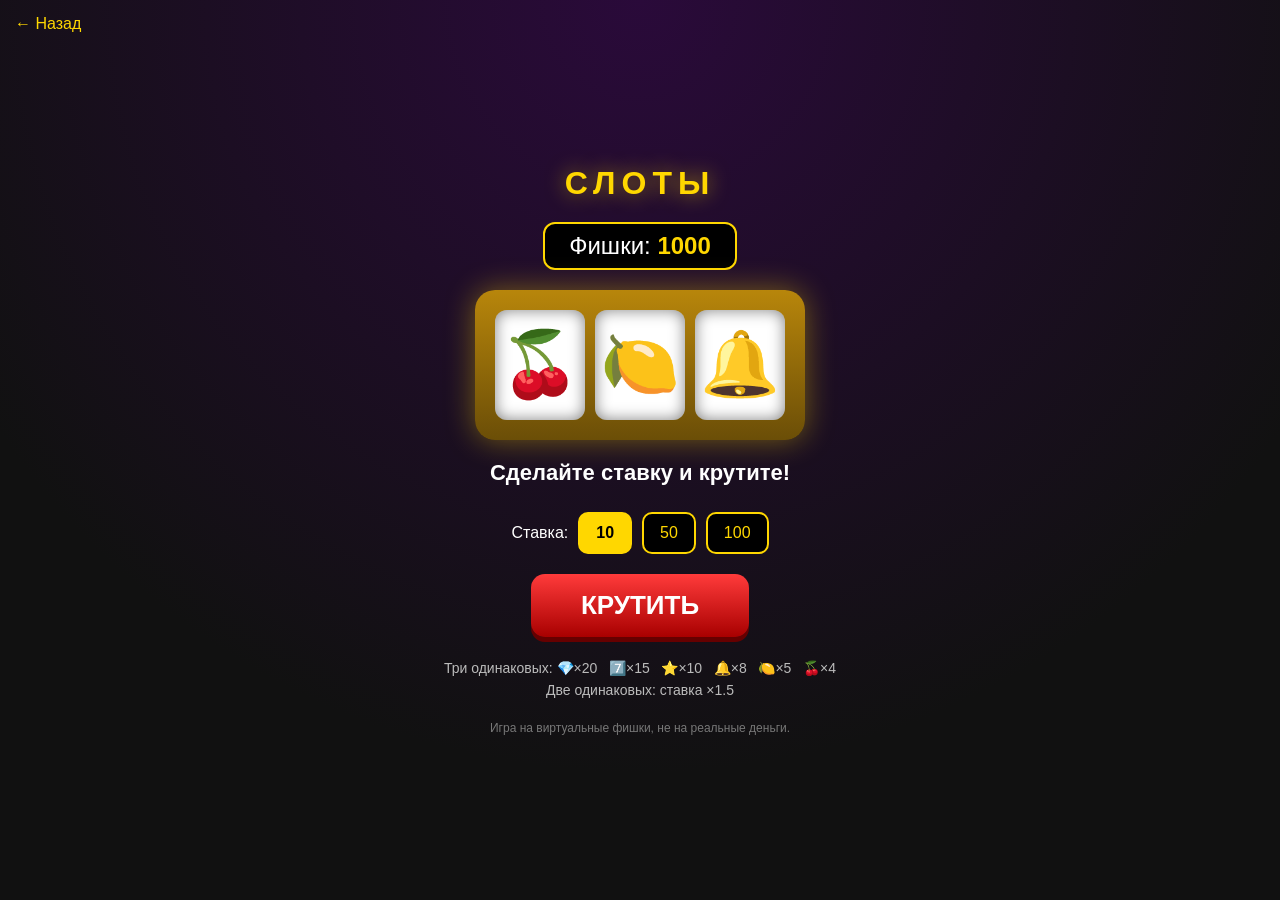
==== casino.html @ deddad91 "Create casino.html" ====
<!DOCTYPE html>
<html lang="ru">
<head>
  <meta charset="UTF-8">
  <meta name="viewport" content="width=device-width, initial-scale=1.0">
  <title>Казино — Слоты</title>
  <style>
    * { margin: 0; padding: 0; box-sizing: border-box; }

    body {
      min-height: 100vh;
      display: flex;
      flex-direction: column;
      align-items: center;
      justify-content: center;
      gap: 20px;
      padding: 20px;
      background: radial-gradient(circle at top, #2a0a3a, #111 70%);
      font-family: Arial, sans-serif;
      color: #fff;
    }

    .back {
      position: absolute;
      top: 15px;
      left: 15px;
      color: gold;
      text-decoration: none;
      font-size: 16px;
    }

    h1 {
      color: gold;
      letter-spacing: 6px;
      text-transform: uppercase;
      text-shadow: 0 0 20px rgba(255, 215, 0, 0.6);
    }

    .balance {
      font-size: 24px;
      background: #000;
      border: 2px solid gold;
      border-radius: 12px;
      padding: 8px 24px;
    }

    .balance span { color: gold; font-weight: bold; }

    .machine {
      display: flex;
      gap: 10px;
      padding: 20px;
      background: linear-gradient(#b8860b, #6b4e07);
      border-radius: 20px;
      box-shadow: 0 0 30px rgba(255, 215, 0, 0.4);
    }

    .reel {
      width: 90px;
      height: 110px;
      display: flex;
      align-items: center;
      justify-content: center;
      font-size: 64px;
      background: #fff;
      border-radius: 12px;
      box-shadow: inset 0 0 15px rgba(0, 0, 0, 0.5);
    }

    .reel.spinning { filter: blur(1.5px); }

    .message {
      min-height: 32px;
      font-size: 22px;
      font-weight: bold;
      text-align: center;
    }

    .win { color: #4cff6a; }
    .lose { color: #ff6b6b; }

    .bets { display: flex; gap: 10px; align-items: center; }

    .bets button {
      padding: 10px 16px;
      font-size: 16px;
      border: 2px solid gold;
      border-radius: 10px;
      background: #000;
      color: gold;
      cursor: pointer;
    }

    .bets button.active { background: gold; color: #000; font-weight: bold; }

    #spin, #reset {
      padding: 16px 50px;
      font-size: 26px;
      font-weight: bold;
      text-transform: uppercase;
      border: none;
      border-radius: 14px;
      background: linear-gradient(#ff3b3b, #a80000);
      color: #fff;
      cursor: pointer;
      box-shadow: 0 5px 0 #600;
    }

    #spin:active { transform: translateY(4px); box-shadow: 0 1px 0 #600; }
    #spin:disabled { opacity: 0.5; cursor: not-allowed; }
    #reset { display: none; font-size: 18px; padding: 12px 30px; }

    .table {
      font-size: 14px;
      color: #bbb;
      text-align: center;
      line-height: 1.6;
    }

    .note { font-size: 12px; color: #777; }
  </style>
</head>
<body>
  <a class="back" href="index.html">← Назад</a>

  <h1>Слоты</h1>

  <div class="balance">Фишки: <span id="balance">1000</span></div>

  <div class="machine">
    <div class="reel" id="r0">🍒</div>
    <div class="reel" id="r1">🍋</div>
    <div class="reel" id="r2">🔔</div>
  </div>

  <div class="message" id="message">Сделайте ставку и крутите!</div>

  <div class="bets">
    Ставка:
    <button data-bet="10" class="active">10</button>
    <button data-bet="50">50</button>
    <button data-bet="100">100</button>
  </div>

  <button id="spin">Крутить</button>
  <button id="reset">Получить 1000 фишек</button>

  <div class="table">
    Три одинаковых: 💎×20 &nbsp; 7️⃣×15 &nbsp; ⭐×10 &nbsp; 🔔×8 &nbsp; 🍋×5 &nbsp; 🍒×4<br>
    Две одинаковых: ставка ×1.5
  </div>

  <div class="note">Игра на виртуальные фишки, не на реальные деньги.</div>

  <script>
    const symbols = ['🍒', '🍋', '🔔', '⭐', '7️⃣', '💎'];
    const multipliers = { '💎': 20, '7️⃣': 15, '⭐': 10, '🔔': 8, '🍋': 5, '🍒': 4 };

    let balance = parseInt(localStorage.getItem('casinoBalance')) || 1000;
    let bet = 10;
    let spinning = false;

    const balanceEl = document.getElementById('balance');
    const messageEl = document.getElementById('message');
    const spinBtn = document.getElementById('spin');
    const resetBtn = document.getElementById('reset');
    const reels = [0, 1, 2].map(i => document.getElementById('r' + i));
    const betButtons = document.querySelectorAll('.bets button');

    function randomSymbol() {
      return symbols[Math.floor(Math.random() * symbols.length)];
    }

    function updateBalance() {
      balanceEl.textContent = balance;
      localStorage.setItem('casinoBalance', balance);
      if (balance < 10) {
        spinBtn.style.display = 'none';
        resetBtn.style.display = 'inline-block';
        messageEl.className = 'message lose';
        messageEl.textContent = 'Фишки закончились!';
      } else {
        spinBtn.style.display = 'inline-block';
        resetBtn.style.display = 'none';
      }
    }

    betButtons.forEach(btn => {
      btn.addEventListener('click', () => {
        if (spinning) return;
        bet = parseInt(btn.dataset.bet);
        betButtons.forEach(b => b.classList.remove('active'));
        btn.classList.add('active');
      });
    });

    spinBtn.addEventListener('click', () => {
      if (spinning) return;
      if (bet > balance) {
        messageEl.className = 'message lose';
        messageEl.textContent = 'Не хватает фишек для такой ставки';
        return;
      }

      spinning = true;
      spinBtn.disabled = true;
      balance -= bet;
      updateBalance();
      messageEl.className = 'message';
      messageEl.textContent = 'Крутим...';

      const results = [randomSymbol(), randomSymbol(), randomSymbol()];
      const stopTimes = [800, 1300, 1800];

      reels.forEach((reel, i) => {
        reel.classList.add('spinning');
        const timer = setInterval(() => {
          reel.textContent = randomSymbol();
        }, 70);

        setTimeout(() => {
          clearInterval(timer);
          reel.classList.remove('spinning');
          reel.textContent = results[i];
          if (i === 2) finish(results);
        }, stopTimes[i]);
      });
    });

    function finish(r) {
      let win = 0;

      if (r[0] === r[1] && r[1] === r[2]) {
        win = bet * multipliers[r[0]];
      } else if (r[0] === r[1] || r[1] === r[2] || r[0] === r[2]) {
        win = Math.round(bet * 1.5);
      }

      if (win > 0) {
        balance += win;
        messageEl.className = 'message win';
        messageEl.textContent = '🎉 Выигрыш: ' + win + ' фишек!';
      } else {
        messageEl.className = 'message lose';
        messageEl.textContent = 'Не повезло, попробуйте ещё';
      }

      spinning = false;
      spinBtn.disabled = false;
      updateBalance();
    }

    resetBtn.addEventListener('click', () => {
      balance = 1000;
      messageEl.className = 'message';
      messageEl.textContent = 'Сделайте ставку и крутите!';
      updateBalance();
    });

    updateBalance();
  </script>
</body>
</html>
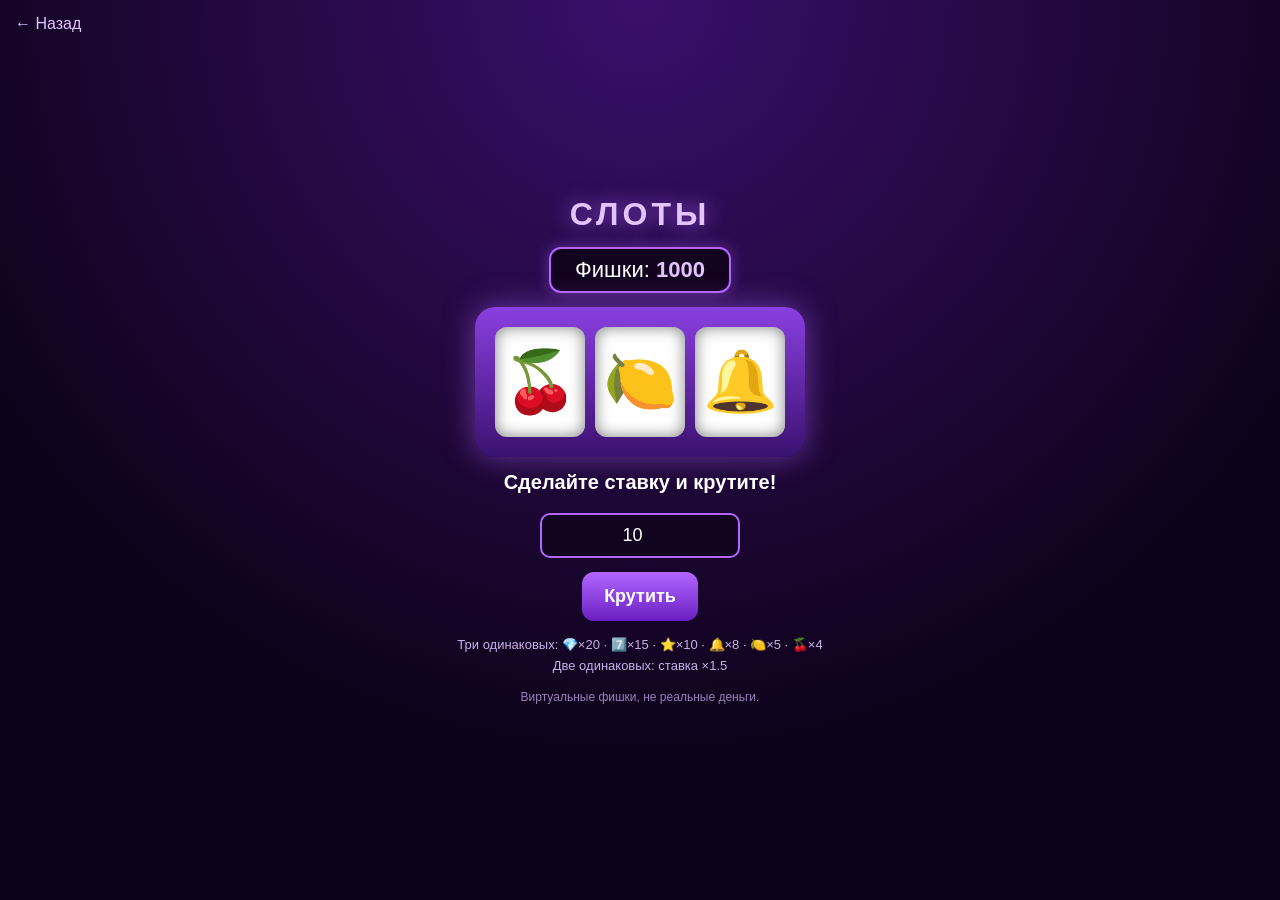
==== commit f7486d7d: "Update casino.html" ====
--- a/casino.html
+++ b/casino.html
@@ -3,261 +3,67 @@
 <head>
   <meta charset="UTF-8">
   <meta name="viewport" content="width=device-width, initial-scale=1.0">
-  <title>Казино — Слоты</title>
+  <title>Слоты</title>
+  <link rel="stylesheet" href="style.css">
   <style>
-    * { margin: 0; padding: 0; box-sizing: border-box; }
-
-    body {
-      min-height: 100vh;
-      display: flex;
-      flex-direction: column;
-      align-items: center;
-      justify-content: center;
-      gap: 20px;
-      padding: 20px;
-      background: radial-gradient(circle at top, #2a0a3a, #111 70%);
-      font-family: Arial, sans-serif;
-      color: #fff;
-    }
-
-    .back {
-      position: absolute;
-      top: 15px;
-      left: 15px;
-      color: gold;
-      text-decoration: none;
-      font-size: 16px;
-    }
-
-    h1 {
-      color: gold;
-      letter-spacing: 6px;
-      text-transform: uppercase;
-      text-shadow: 0 0 20px rgba(255, 215, 0, 0.6);
-    }
-
-    .balance {
-      font-size: 24px;
-      background: #000;
-      border: 2px solid gold;
-      border-radius: 12px;
-      padding: 8px 24px;
-    }
-
-    .balance span { color: gold; font-weight: bold; }
-
-    .machine {
-      display: flex;
-      gap: 10px;
-      padding: 20px;
-      background: linear-gradient(#b8860b, #6b4e07);
-      border-radius: 20px;
-      box-shadow: 0 0 30px rgba(255, 215, 0, 0.4);
-    }
-
-    .reel {
-      width: 90px;
-      height: 110px;
-      display: flex;
-      align-items: center;
-      justify-content: center;
-      font-size: 64px;
-      background: #fff;
-      border-radius: 12px;
-      box-shadow: inset 0 0 15px rgba(0, 0, 0, 0.5);
-    }
-
-    .reel.spinning { filter: blur(1.5px); }
-
-    .message {
-      min-height: 32px;
-      font-size: 22px;
-      font-weight: bold;
-      text-align: center;
-    }
-
-    .win { color: #4cff6a; }
-    .lose { color: #ff6b6b; }
-
-    .bets { display: flex; gap: 10px; align-items: center; }
-
-    .bets button {
-      padding: 10px 16px;
-      font-size: 16px;
-      border: 2px solid gold;
-      border-radius: 10px;
-      background: #000;
-      color: gold;
-      cursor: pointer;
-    }
-
-    .bets button.active { background: gold; color: #000; font-weight: bold; }
-
-    #spin, #reset {
-      padding: 16px 50px;
-      font-size: 26px;
-      font-weight: bold;
-      text-transform: uppercase;
-      border: none;
-      border-radius: 14px;
-      background: linear-gradient(#ff3b3b, #a80000);
-      color: #fff;
-      cursor: pointer;
-      box-shadow: 0 5px 0 #600;
-    }
-
-    #spin:active { transform: translateY(4px); box-shadow: 0 1px 0 #600; }
-    #spin:disabled { opacity: 0.5; cursor: not-allowed; }
-    #reset { display: none; font-size: 18px; padding: 12px 30px; }
-
-    .table {
-      font-size: 14px;
-      color: #bbb;
-      text-align: center;
-      line-height: 1.6;
-    }
-
-    .note { font-size: 12px; color: #777; }
+    .machine { display: flex; gap: 10px; padding: 20px; background: linear-gradient(#8a3fe0, #3a1170); border-radius: 20px; box-shadow: 0 0 30px rgba(178, 102, 255, 0.5); }
+    .reel { width: 90px; height: 110px; display: flex; align-items: center; justify-content: center; font-size: 60px; background: #fff; border-radius: 12px; box-shadow: inset 0 0 15px rgba(0, 0, 0, 0.5); }
+    .table { font-size: 13px; color: #c9b0e6; text-align: center; line-height: 1.6; }
   </style>
 </head>
 <body>
   <a class="back" href="index.html">← Назад</a>
-
   <h1>Слоты</h1>
-
-  <div class="balance">Фишки: <span id="balance">1000</span></div>
-
+  <div class="balance">Фишки: <span id="balance"></span></div>
   <div class="machine">
     <div class="reel" id="r0">🍒</div>
     <div class="reel" id="r1">🍋</div>
     <div class="reel" id="r2">🔔</div>
   </div>
-
   <div class="message" id="message">Сделайте ставку и крутите!</div>
-
-  <div class="bets">
-    Ставка:
-    <button data-bet="10" class="active">10</button>
-    <button data-bet="50">50</button>
-    <button data-bet="100">100</button>
-  </div>
-
-  <button id="spin">Крутить</button>
-  <button id="reset">Получить 1000 фишек</button>
-
+  <input type="number" id="bet" value="10" min="10" step="10">
+  <button class="gold" onclick="spin()">Крутить</button>
+  <button class="reset" id="reset">Получить 1000 фишек</button>
   <div class="table">
-    Три одинаковых: 💎×20 &nbsp; 7️⃣×15 &nbsp; ⭐×10 &nbsp; 🔔×8 &nbsp; 🍋×5 &nbsp; 🍒×4<br>
+    Три одинаковых: 💎×20 · 7️⃣×15 · ⭐×10 · 🔔×8 · 🍋×5 · 🍒×4<br>
     Две одинаковых: ставка ×1.5
   </div>
+  <div class="note">Виртуальные фишки, не реальные деньги.</div>
 
-  <div class="note">Игра на виртуальные фишки, не на реальные деньги.</div>
+  <script src="common.js"></script>
+  <script>
+    const sy = ['🍒', '🍋', '🔔', '⭐', '7️⃣', '💎'];
+    const mul = { '💎': 20, '7️⃣': 15, '⭐': 10, '🔔': 8, '🍋': 5, '🍒': 4 };
+    let busy = false;
+    const rnd = () => sy[Math.floor(Math.random() * sy.length)];
 
-  <script>
-    const symbols = ['🍒', '🍋', '🔔', '⭐', '7️⃣', '💎'];
-    const multipliers = { '💎': 20, '7️⃣': 15, '⭐': 10, '🔔': 8, '🍋': 5, '🍒': 4 };
-
-    let balance = parseInt(localStorage.getItem('casinoBalance')) || 1000;
-    let bet = 10;
-    let spinning = false;
-
-    const balanceEl = document.getElementById('balance');
-    const messageEl = document.getElementById('message');
-    const spinBtn = document.getElementById('spin');
-    const resetBtn = document.getElementById('reset');
-    const reels = [0, 1, 2].map(i => document.getElementById('r' + i));
-    const betButtons = document.querySelectorAll('.bets button');
-
-    function randomSymbol() {
-      return symbols[Math.floor(Math.random() * symbols.length)];
+    function spin() {
+      if (busy) return;
+      const bet = getBet();
+      if (!bet) return;
+      busy = true;
+      balance -= bet; render();
+      say('Крутим...');
+      const res = [rnd(), rnd(), rnd()];
+      [0, 1, 2].forEach(i => {
+        const el = $('r' + i);
+        const t = setInterval(() => el.textContent = rnd(), 70);
+        setTimeout(() => {
+          clearInterval(t);
+          el.textContent = res[i];
+          if (i === 2) done(res, bet);
+        }, 800 + i * 500);
+      });
     }
 
-    function updateBalance() {
-      balanceEl.textContent = balance;
-      localStorage.setItem('casinoBalance', balance);
-      if (balance < 10) {
-        spinBtn.style.display = 'none';
-        resetBtn.style.display = 'inline-block';
-        messageEl.className = 'message lose';
-        messageEl.textContent = 'Фишки закончились!';
-      } else {
-        spinBtn.style.display = 'inline-block';
-        resetBtn.style.display = 'none';
-      }
+    function done(r, bet) {
+      let w = 0;
+      if (r[0] === r[1] && r[1] === r[2]) w = bet * mul[r[0]];
+      else if (r[0] === r[1] || r[1] === r[2] || r[0] === r[2]) w = Math.round(bet * 1.5);
+      if (w > 0) { balance += w; say('🎉 Выигрыш: ' + w, 'win'); }
+      else say('Не повезло, попробуйте ещё', 'lose');
+      render(); busy = false;
     }
-
-    betButtons.forEach(btn => {
-      btn.addEventListener('click', () => {
-        if (spinning) return;
-        bet = parseInt(btn.dataset.bet);
-        betButtons.forEach(b => b.classList.remove('active'));
-        btn.classList.add('active');
-      });
-    });
-
-    spinBtn.addEventListener('click', () => {
-      if (spinning) return;
-      if (bet > balance) {
-        messageEl.className = 'message lose';
-        messageEl.textContent = 'Не хватает фишек для такой ставки';
-        return;
-      }
-
-      spinning = true;
-      spinBtn.disabled = true;
-      balance -= bet;
-      updateBalance();
-      messageEl.className = 'message';
-      messageEl.textContent = 'Крутим...';
-
-      const results = [randomSymbol(), randomSymbol(), randomSymbol()];
-      const stopTimes = [800, 1300, 1800];
-
-      reels.forEach((reel, i) => {
-        reel.classList.add('spinning');
-        const timer = setInterval(() => {
-          reel.textContent = randomSymbol();
-        }, 70);
-
-        setTimeout(() => {
-          clearInterval(timer);
-          reel.classList.remove('spinning');
-          reel.textContent = results[i];
-          if (i === 2) finish(results);
-        }, stopTimes[i]);
-      });
-    });
-
-    function finish(r) {
-      let win = 0;
-
-      if (r[0] === r[1] && r[1] === r[2]) {
-        win = bet * multipliers[r[0]];
-      } else if (r[0] === r[1] || r[1] === r[2] || r[0] === r[2]) {
-        win = Math.round(bet * 1.5);
-      }
-
-      if (win > 0) {
-        balance += win;
-        messageEl.className = 'message win';
-        messageEl.textContent = '🎉 Выигрыш: ' + win + ' фишек!';
-      } else {
-        messageEl.className = 'message lose';
-        messageEl.textContent = 'Не повезло, попробуйте ещё';
-      }
-
-      spinning = false;
-      spinBtn.disabled = false;
-      updateBalance();
-    }
-
-    resetBtn.addEventListener('click', () => {
-      balance = 1000;
-      messageEl.className = 'message';
-      messageEl.textContent = 'Сделайте ставку и крутите!';
-      updateBalance();
-    });
-
-    updateBalance();
   </script>
 </body>
 </html>
--- a/style.css
+++ b/style.css
@@ -0,0 +1,36 @@
+:root { --main: #b266ff; --light: #e3c4ff; }
+* { margin: 0; padding: 0; box-sizing: border-box; }
+body {
+  min-height: 100vh; display: flex; flex-direction: column;
+  align-items: center; justify-content: center; gap: 14px; padding: 20px;
+  background: radial-gradient(circle at top, #3a0f6b, #0d0218 70%);
+  font-family: Arial, sans-serif; color: #fff;
+}
+.back { position: absolute; top: 15px; left: 15px; color: var(--light); text-decoration: none; }
+h1 {
+  color: var(--light); letter-spacing: 4px; text-transform: uppercase; text-align: center;
+  text-shadow: 0 0 20px rgba(178, 102, 255, 0.8);
+}
+.balance { font-size: 22px; background: #12031f; border: 2px solid var(--main); border-radius: 12px; padding: 8px 24px; box-shadow: 0 0 15px rgba(178, 102, 255, 0.4); }
+.balance span { color: var(--light); font-weight: bold; }
+.big { font-size: 90px; min-height: 110px; display: flex; align-items: center; font-weight: bold; }
+.message { min-height: 28px; font-size: 20px; font-weight: bold; text-align: center; }
+.win { color: #e3b8ff; text-shadow: 0 0 10px #b266ff; }
+.lose { color: #ff8ad8; }
+input[type=number] {
+  width: 200px; padding: 10px; font-size: 18px; text-align: center;
+  border: 2px solid var(--main); border-radius: 10px; background: #12031f; color: #fff;
+}
+input[type=range] { width: 260px; accent-color: var(--main); }
+.row { display: flex; gap: 10px; flex-wrap: wrap; justify-content: center; }
+button {
+  padding: 14px 22px; font-size: 18px; font-weight: bold; color: #fff;
+  border: none; border-radius: 12px; cursor: pointer; background: #3a1166;
+}
+button:disabled { opacity: 0.5; cursor: not-allowed; }
+.gold { background: linear-gradient(#b266ff, #6a1fc2); }
+.redb { background: linear-gradient(#d14bff, #7a0fb0); }
+.blackb { background: #12031f; border: 2px solid #8a4fd6; }
+.greenb { background: linear-gradient(#8f6bff, #4a1fc2); }
+.reset { display: none; background: #6a1fc2; }
+.note { font-size: 12px; color: #9a80b8; text-align: center; }
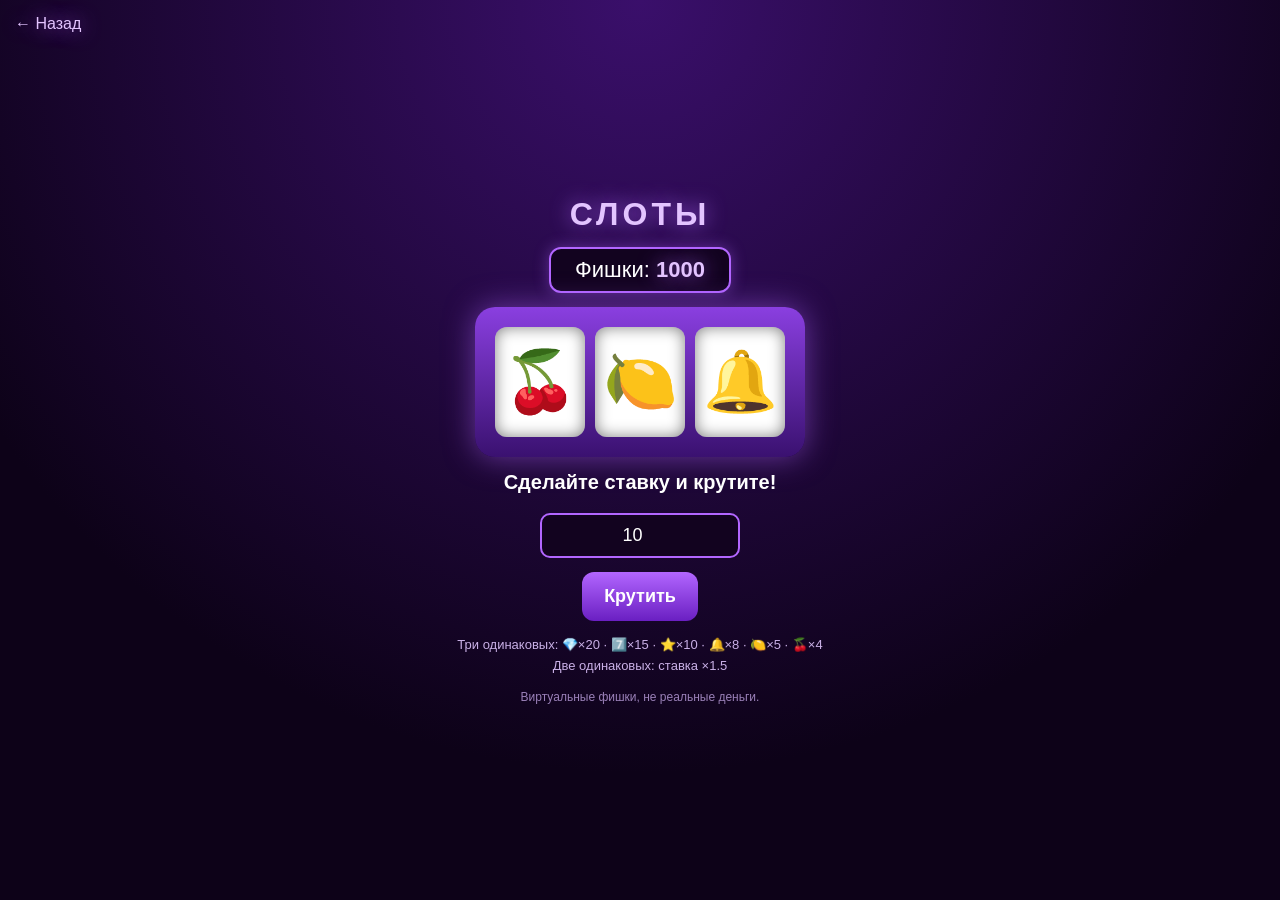
==== commit 03db1cef: "Update casino.html" ====
--- a/casino.html
+++ b/casino.html
@@ -4,6 +4,19 @@
   <meta charset="UTF-8">
   <meta name="viewport" content="width=device-width, initial-scale=1.0">
   <title>Слоты</title>
+  <style>
+body { background: radial-gradient(circle at top, #3a0f6b, #0d0218 70%) !important; }
+h1, .back, .balance span { color: #e3c4ff !important; text-shadow: 0 0 20px rgba(178,102,255,.8) !important; }
+.balance { border-color: #b266ff !important; background: #12031f !important; }
+.machine { background: linear-gradient(#8a3fe0, #3a1170) !important; box-shadow: 0 0 30px rgba(178,102,255,.5) !important; }
+.bets button { border-color: #b266ff !important; color: #e3c4ff !important; background: #12031f !important; }
+.bets button.active { background: #b266ff !important; color: #fff !important; }
+#spin { background: linear-gradient(#b266ff, #6a1fc2) !important; box-shadow: 0 5px 0 #3a1170 !important; }
+#reset { background: #6a1fc2 !important; }
+.table { color: #c9b0e6 !important; }
+.win { color: #e3b8ff !important; }
+.lose { color: #ff8ad8 !important; }
+</style>
   <link rel="stylesheet" href="style.css">
   <style>
     .machine { display: flex; gap: 10px; padding: 20px; background: linear-gradient(#8a3fe0, #3a1170); border-radius: 20px; box-shadow: 0 0 30px rgba(178, 102, 255, 0.5); }
